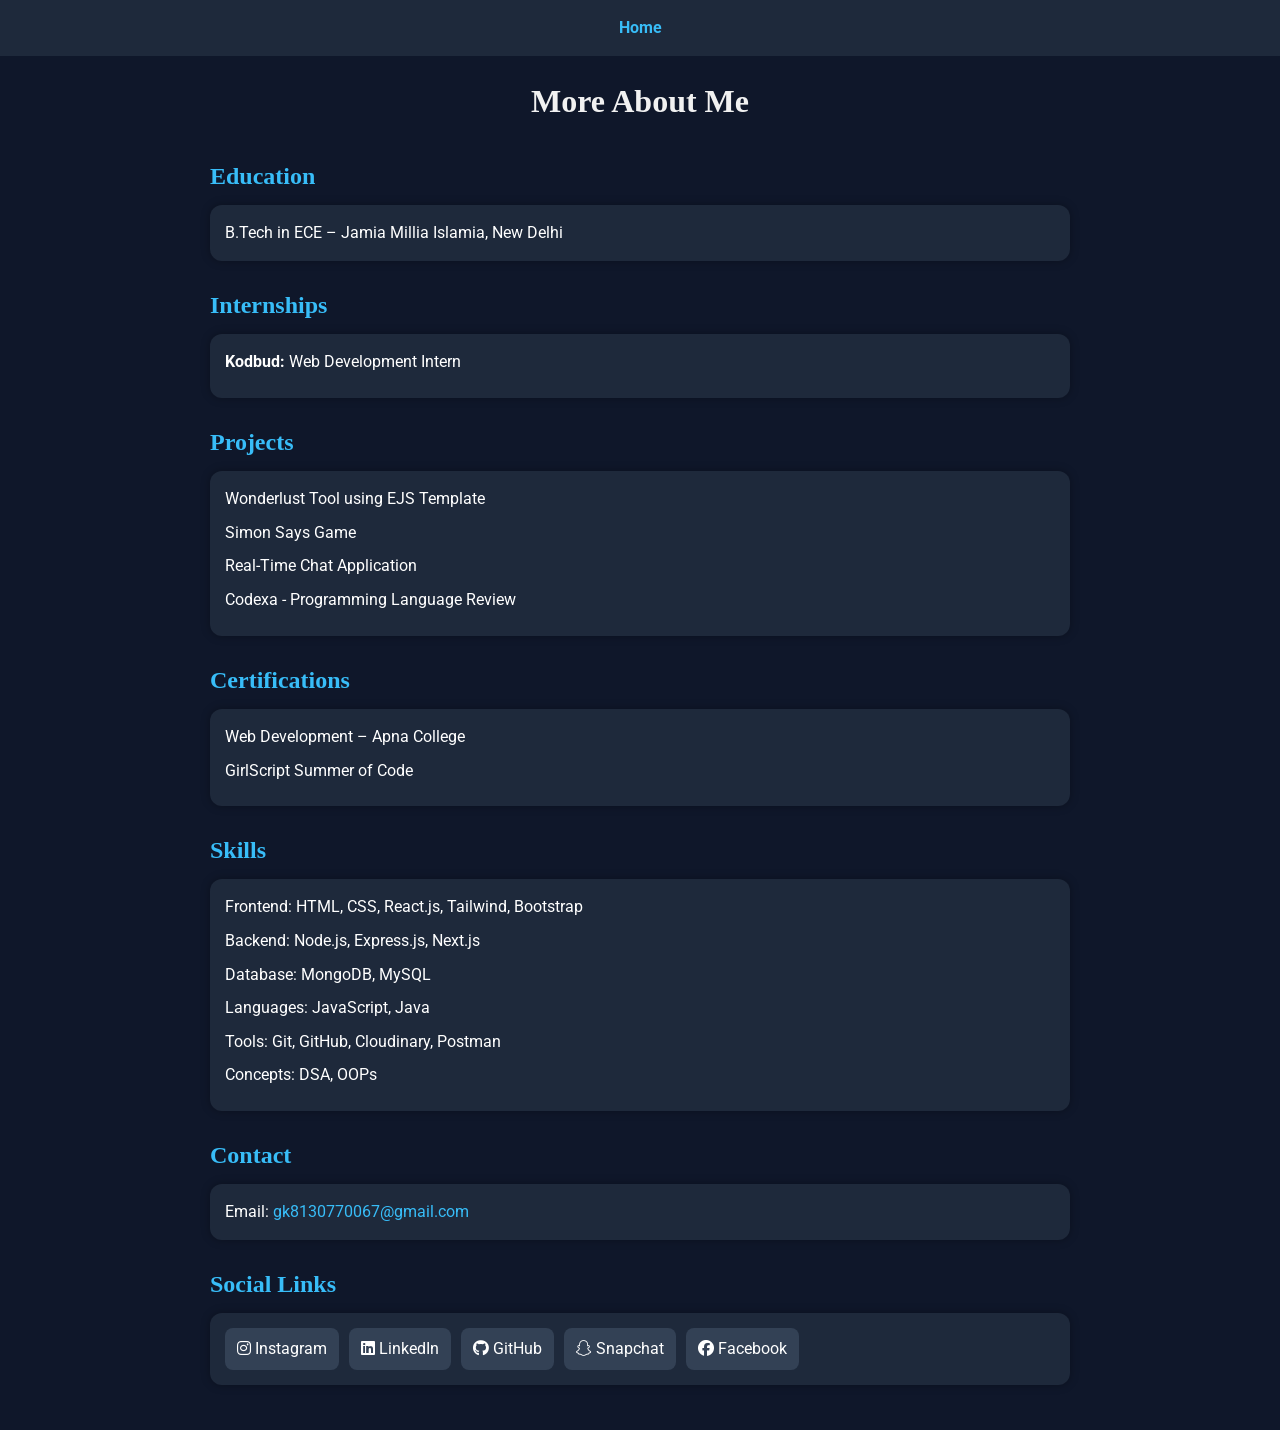
==== details.html @ 1a473f57 "first commit" ====
<!DOCTYPE html>
<html lang="en">
<head>
  <meta charset="UTF-8" />
  <meta name="viewport" content="width=device-width, initial-scale=1.0" />
  <title>More About Me | Gautam Kumar</title>
  <link rel="stylesheet" href="style.css" />

  <!-- Font Awesome -->
  <link
    rel="stylesheet"
    href="https://cdnjs.cloudflare.com/ajax/libs/font-awesome/6.4.0/css/all.min.css"
  />

  <!-- Google Font -->
  <link
    href="https://fonts.googleapis.com/css2?family=Roboto:wght@400;700&display=swap"
    rel="stylesheet"
  />
</head>

<body>
  <div class="navbar">
    <a href="index.html" class="nav__link">Home</a>
  </div>

  <div class="container">
    <h1 class="title">More About Me</h1>

    <!-- Education -->
    <div class="section">
      <h2>Education</h2>
      <div class="card">
        <p>B.Tech in ECE – Jamia Millia Islamia, New Delhi</p>
      </div>
    </div>

    <!-- Internships -->
    <div class="section">
      <h2>Internships</h2>
      <div class="card">
        <ul>
          <li><strong>Kodbud:</strong> Web Development Intern</li>
        </ul>
      </div>
    </div>

    <!-- Projects -->
    <div class="section">
      <h2>Projects</h2>
      <div class="card">
        <ul>
          <li>Wonderlust Tool using EJS Template</li>
          <li>Simon Says Game</li>
          <li>Real-Time Chat Application</li>
          <li>Codexa - Programming Language Review</li>
        </ul>
      </div>
    </div>

    <!-- Certifications -->
    <div class="section">
      <h2>Certifications</h2>
      <div class="card">
        <ul>
          <li>Web Development – Apna College</li>
          <li>GirlScript Summer of Code</li>
        </ul>
      </div>
    </div>

    <!-- Skills -->
    <div class="section">
      <h2>Skills</h2>
      <div class="card">
        <ul>
          <li>Frontend: HTML, CSS, React.js, Tailwind, Bootstrap</li>
          <li>Backend: Node.js, Express.js, Next.js</li>
          <li>Database: MongoDB, MySQL</li>
          <li>Languages: JavaScript, Java</li>
          <li>Tools: Git, GitHub, Cloudinary, Postman</li>
          <li>Concepts: DSA, OOPs</li>
        </ul>
      </div>
    </div>

    <!-- Contact -->
    <div class="section">
      <h2>Contact</h2>
      <div class="card">
        <p>Email:
          <a href="mailto:gk8130770067@gmail.com">
            gk8130770067@gmail.com
          </a>
        </p>
      </div>
    </div>

    <!-- Social -->
    <div class="section">
      <h2>Social Links</h2>
      <div class="card social">
        <a href="#"><i class="fab fa-instagram"></i> Instagram</a>
        <a href="#"><i class="fab fa-linkedin"></i> LinkedIn</a>
        <a href="#"><i class="fab fa-github"></i> GitHub</a>
        <a href="#"><i class="fab fa-snapchat-ghost"></i> Snapchat</a>
        <a href="#"><i class="fab fa-facebook"></i> Facebook</a>
      </div>
    </div>

  </div>
</body>
</html>
---- style.css ----
:root {
  --primary-color: #f1f1f1;
  --secondary-color: #9ecbff;
  --bg-dark: #862bcb;
  --bg-card: #0fd8c473;
  --border-light: #333;
  --font-family-title: 'Playfair Display', serif;
  --font-family-body: 'Roboto', sans-serif;
}

* {
  box-sizing: border-box;
  margin: 0;
  padding: 0;
}

html {
  scroll-behavior: smooth;
}

body {
  background-color: var(--bg-dark);
  color: var(--primary-color);
  font-family: var(--font-family-body);
  line-height: 1.6;
}

h1, h2 {
  font-weight: 700;
  color: var(--primary-color);
  font-family: var(--font-family-title);
}

a {
  color: var(--secondary-color);
  text-decoration: none;
  transition: color 0.3s ease;
}

a:hover {
  color: #c9e2ff;
}

.btn {
  display: inline-flex;
  align-items: center;
  gap: 10px;
  padding: 12px 24px;
  background-color: transparent;
  color: var(--primary-color);
  border: 2px solid var(--secondary-color);
  font-weight: bold;
  text-transform: uppercase;
  letter-spacing: 1px;
  transition: background-color 0.3s ease, color 0.3s ease;
  border-radius: 50px;
}

.btn:hover {
  background-color: var(--secondary-color);
  color: var(--bg-dark);
}




/*==================================================
  INDEX PAGE
==================================================*/
.hero-section {
  position: relative;
  width: 100%;
  height: 100vh;
  display: flex;
  align-items: center;
  justify-content: center;
  text-align: center;
  overflow: hidden;
}

.intro-overlay {
  position: relative;
  z-index: 2;
  padding: 20px;
  max-width: 800px;
  animation: fadeIn 2s ease-in-out;
}

.profile-cards {
  position: relative;
  width: 300px;
  height: 200px;
  margin: 0 auto 30px;
}

.profile-card {
  position: absolute;
  width: 150px;
  height: 150px;
  overflow: hidden;
  border: 3px solid var(--secondary-color);
  transition: transform 0.3s ease, z-index 0.3s ease;
}

.profile-card:hover {
  transform: scale(1.1) rotate(0deg) !important;
  z-index: 10;
}

.profile-card--1 {
  left: 0;
  top: 0;
  transform: rotate(-10deg);
  z-index: 2;
}

.profile-card--2 {
  left: 50%;
  top: 20px;
  transform: translateX(-50%) rotate(5deg);
  z-index: 3;
}

.profile-card--3 {
  right: 0;
  top: 0;
  transform: rotate(10deg);
  z-index: 1;
}

.profile-card img {
  width: 100%;
  height: 100%;
  object-fit: cover;
  display: block;
}

.intro-name {
  font-size: 4rem;
  margin-bottom: 10px;
  font-style: italic;
  text-shadow: 2px 2px 4px rgba(0, 0, 0, 0.5);
  animation: slideInFromTop 1s ease-out;
}

.intro-bio {
  font-size: 1.2rem;
  max-width: 600px;
  margin: 0 auto 30px;
  animation: slideInFromLeft 1s ease-out;
}

@keyframes fadeIn {
  from { opacity: 0; }
  to { opacity: 1; }
}

@keyframes slideInFromTop {
  from { transform: translateY(-50px); opacity: 0; }
  to { transform: translateY(0); opacity: 1; }
}

@keyframes slideInFromLeft {
  from { transform: translateX(-50px); opacity: 0; }
  to { transform: translateX(0); opacity: 1; }
}


* {
  margin: 0;
  padding: 0;
  box-sizing: border-box;
  font-family: 'Roboto', sans-serif;
}

body {
  background: #0f172a;
  color: #fff;
}

/* Navbar */
.navbar {
  padding: 15px;
  background: #1e293b;
  text-align: center;
}

.nav__link {
  color: #38bdf8;
  text-decoration: none;
  font-weight: bold;
}

/* Container */
.container {
  max-width: 900px;
  margin: auto;
  padding: 20px;
}



.title {
  text-align: center;
  margin-bottom: 30px;
}

/* Section */
.section {
  margin-bottom: 25px;
}

.section h2 {
  margin-bottom: 10px;
  color: #38bdf8;
}

/* Card */
.card {
  background: #1e293b;
  padding: 15px;
  border-radius: 12px;
  transition: 0.3s;
  box-shadow: 0 0 10px rgba(0,0,0,0.3);
}

.card:hover {
  transform: translateY(-5px);
  box-shadow: 0 0 20px rgba(56,189,248,0.5);
}

/* Lists */
ul {
  list-style: none;
}

ul li {
  margin-bottom: 8px;
}

/* Social Links */
.social {
  display: flex;
  flex-wrap: wrap;
  gap: 10px;
}

.social a {
  text-decoration: none;
  color: white;
  background: #334155;
  padding: 8px 12px;
  border-radius: 8px;
  transition: 0.3s;
}

.social a:hover {
  background: #38bdf8;
  color: black;
}

/* Email */
a {
  color: #38bdf8;
}
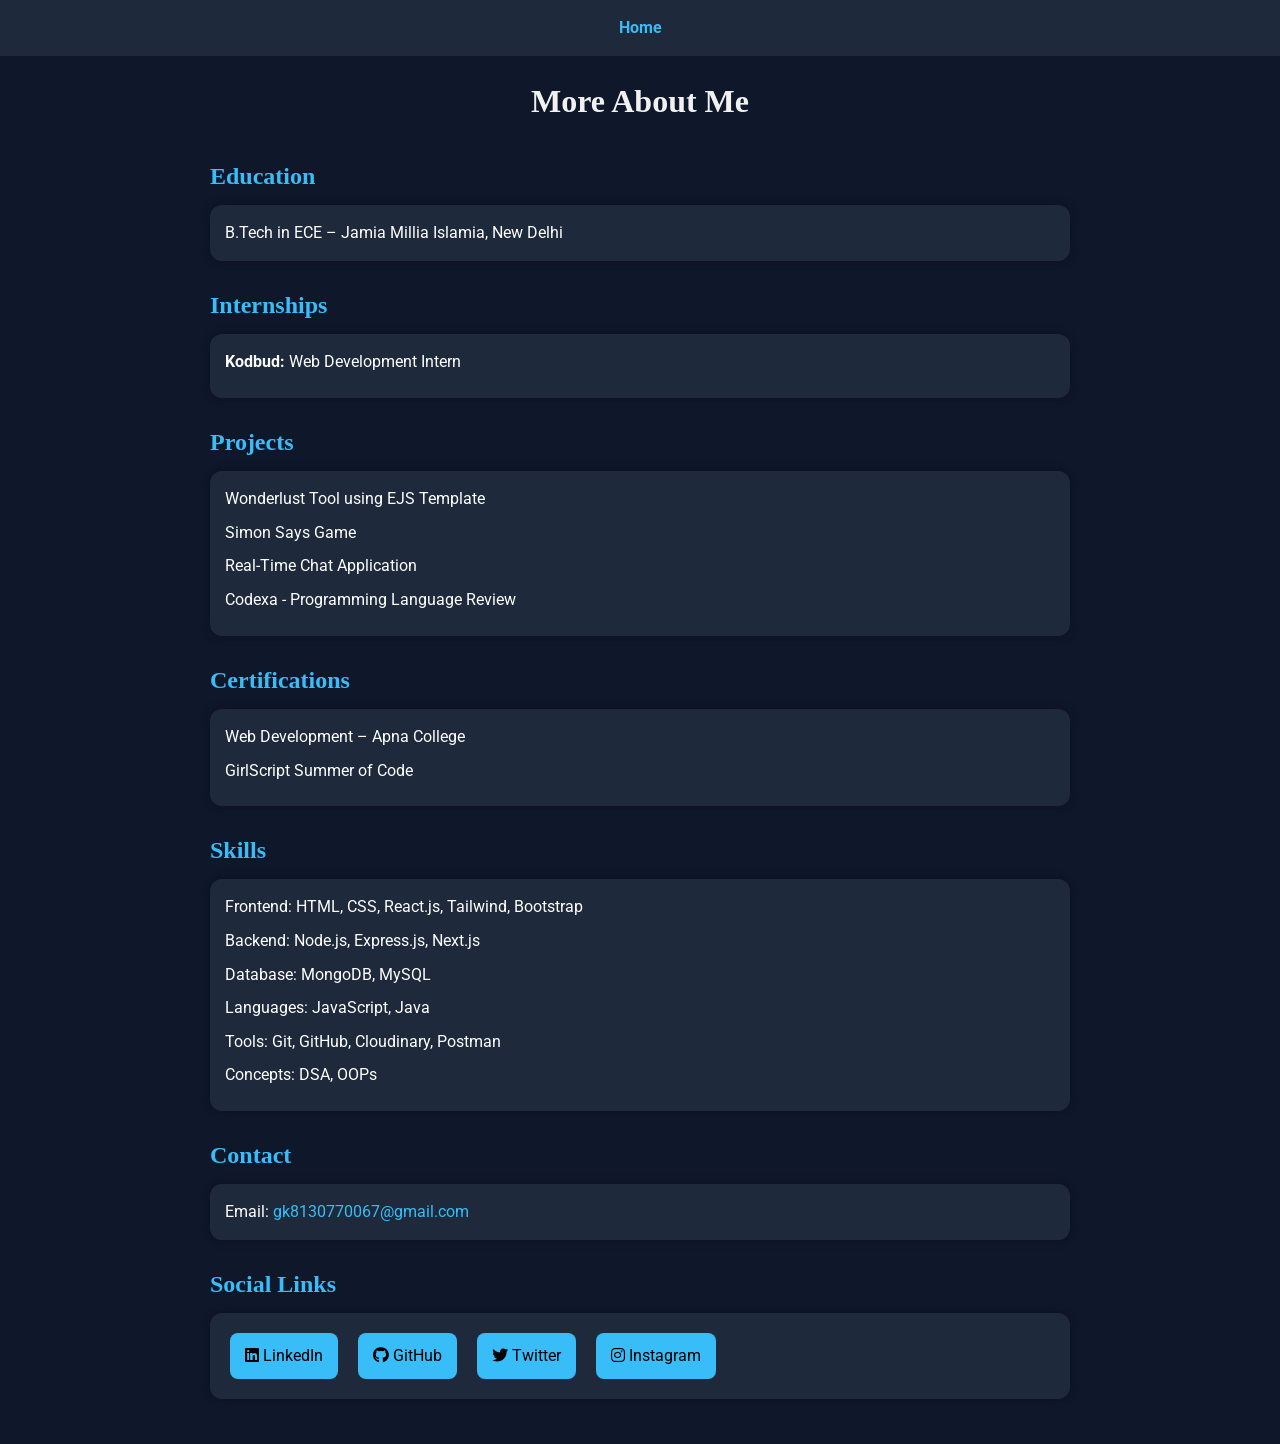
==== commit 19fa4731: "Added social links" ====
--- a/details.html
+++ b/details.html
@@ -104,11 +104,11 @@
     <div class="section">
       <h2>Social Links</h2>
       <div class="card social">
-        <a href="#"><i class="fab fa-instagram"></i> Instagram</a>
-        <a href="#"><i class="fab fa-linkedin"></i> LinkedIn</a>
-        <a href="#"><i class="fab fa-github"></i> GitHub</a>
-        <a href="#"><i class="fab fa-snapchat-ghost"></i> Snapchat</a>
-        <a href="#"><i class="fab fa-facebook"></i> Facebook</a>
+      
+        <a href="https://linkedin.com/in/gautam-kumar-362919316" target="_blank"><i class="fab fa-linkedin"></i> LinkedIn</a>
+        <a href="https://github.com/Gautamkumar098" target="_blank"><i class="fab fa-github"></i> GitHub</a>
+        <a href="https://twitter.com/@KumarMr57150" target="_blank"><i class="fab fa-twitter"></i> Twitter</a>
+        <a href="https://instagram.com/Gautam39270" target="_blank"><i class="fab fa-instagram"></i> Instagram</a>
       </div>
     </div>
 
--- a/style.css
+++ b/style.css
@@ -247,18 +247,19 @@
 }
 
 .social a {
-  text-decoration: none;
-  color: white;
-  background: #334155;
-  padding: 8px 12px;
+  display: inline-block;
+  margin: 5px;
+  padding: 10px 15px;
+  background: #38bdf8;
   border-radius: 8px;
+  color: black;
   transition: 0.3s;
 }
 
 .social a:hover {
-  background: #38bdf8;
-  color: black;
-}
+  transform: scale(1.1);
+}
+
 
 /* Email */
 a {
